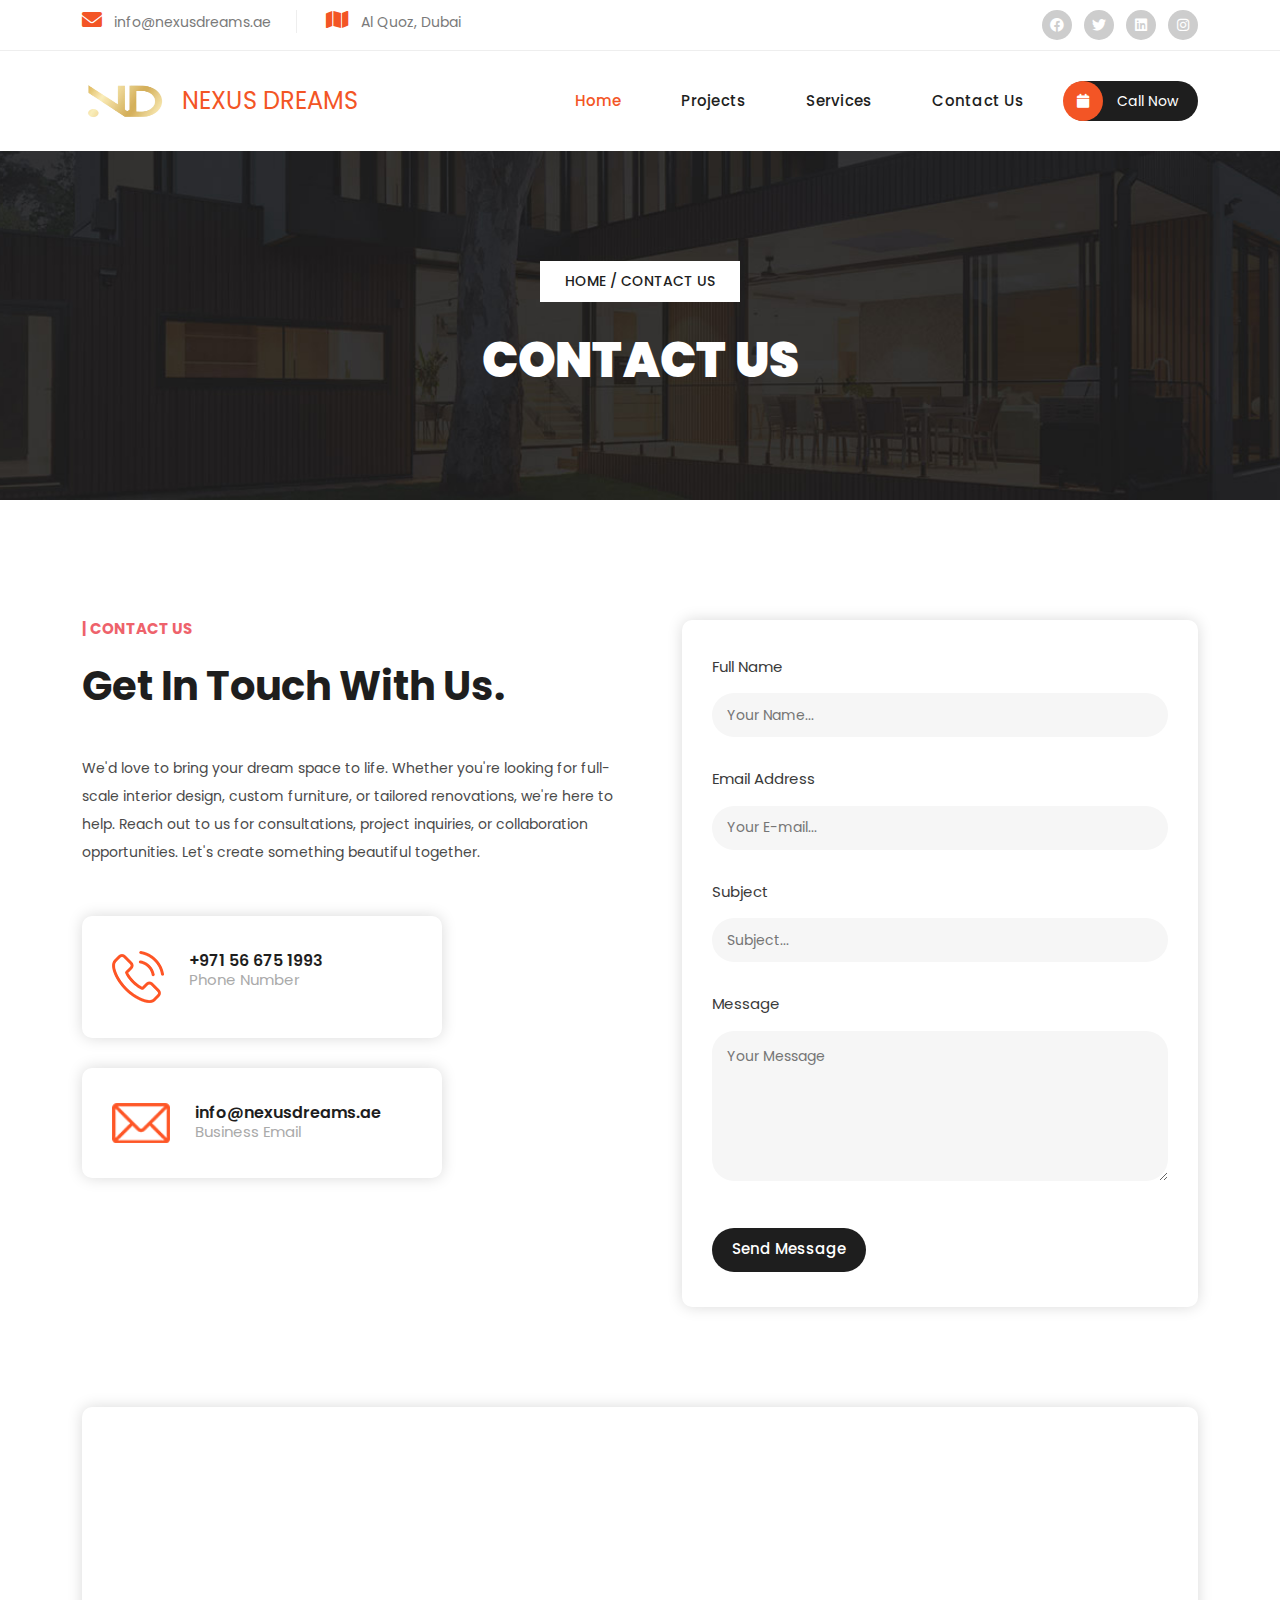
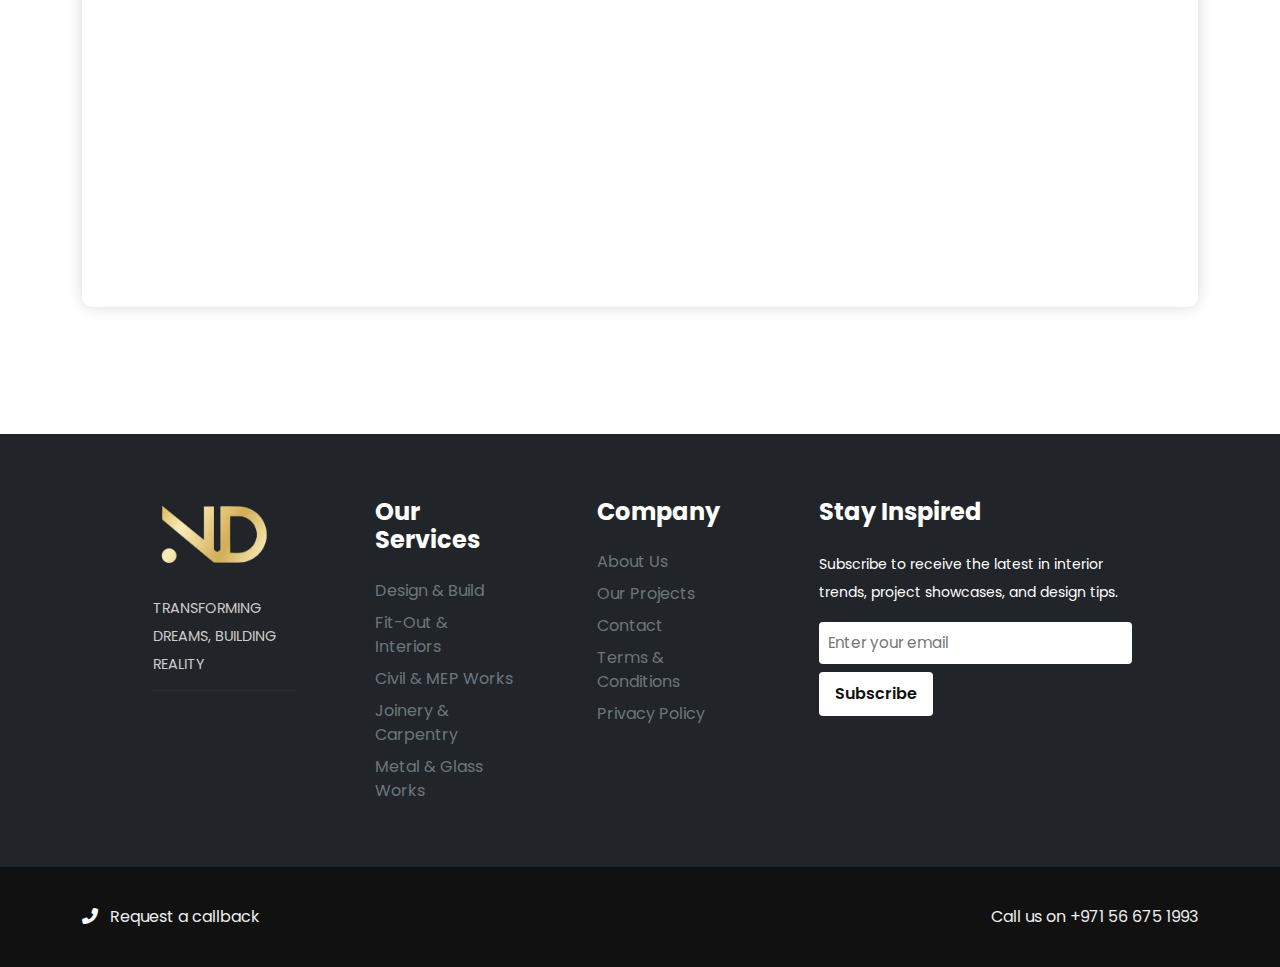
==== contact.html @ d977af3b "first commit" ====
<!DOCTYPE html>
<html lang="en">

  <head>

    <meta charset="utf-8">
    <meta name="viewport" content="width=device-width, initial-scale=1, shrink-to-fit=no">
    <link href="https://fonts.googleapis.com/css2?family=Poppins:wght@100;200;300;400;500;600;700;800;900&display=swap" rel="stylesheet">

    <title>Nexus Dreams</title>

    <!-- Bootstrap core CSS -->
    <link href="vendor/bootstrap/css/bootstrap.min.css" rel="stylesheet">
    <link rel="stylesheet" href="assets/css/fontawesome.css">
    <link rel="stylesheet" href="assets/css/templatemo-villa-agency.css">
    <link rel="stylesheet" href="assets/css/owl.css">
    <link rel="stylesheet" href="assets/css/animate.css">

  </head>

<body>

  <!-- ***** Preloader Start ***** -->
  <div id="js-preloader" class="js-preloader">
    <div class="preloader-inner">
      <span class="dot"></span>
      <div class="dots">
        <span></span>
        <span></span>
        <span></span>
      </div>
    </div>
  </div>
  <!-- ***** Preloader End ***** -->

  <div class="sub-header">
    <div class="container">
      <div class="row">
        <div class="col-lg-8 col-md-8">
          <ul class="info">
            <li><i class="fa fa-envelope"></i>  info@nexusdreams.ae</li>
            <li><i class="fa fa-map"></i> Al Quoz, Dubai</li>
          </ul>
        </div>
        <div class="col-lg-4 col-md-4">
          <ul class="social-links">
            <li><a href="#"><i class="fab fa-facebook"></i></a></li>
            <li><a href="https://x.com/minthu" target="_blank"><i class="fab fa-twitter"></i></a></li>
            <li><a href="#"><i class="fab fa-linkedin"></i></a></li>
            <li><a href="#"><i class="fab fa-instagram"></i></a></li>
          </ul>
        </div>
      </div>
    </div>
  </div>

  <!-- ***** Header Area Start ***** -->
  <header class="header-area header-sticky">
    <div class="container">
        <div class="row">
            <div class="col-12">
                <nav class="main-nav">
                    <!-- ***** Logo Start ***** -->
                    <a href="index.html" class="logo d-flex align-items-center" style="display: flex; margin-top: -30px;">
                      <img src="assets/images/logo.png" alt="Nexus Logo" style="height: 40px; width: 100px;" class="logo">
                      <p style="font-size: 24px; color: #f35525;" class="text">NEXUS&nbspDREAMS</p>
                    </a>
                    <!-- ***** Logo End ***** -->
                    <!-- ***** Menu Start ***** -->
                    <ul class="nav">
                      <li><a href="index.html" class="active">Home</a></li>
                      <li><a href="properties.html">Projects</a></li>
                      <li><a href="property-details.html">Services</a></li>
                      <li><a href="contact.html">Contact Us</a></li>
                      <li><a href="tel: +971 56 675 1993" class="login" title="Call Now"><i class="fa fa-calendar"></i> Call Now</a></li>
            
                  </ul>   
                    <a class='menu-trigger'>
                        <span>Menu</span>
                    </a>
                    <!-- ***** Menu End ***** -->
                </nav>
            </div>
        </div>
    </div>
  </header>
  <!-- ***** Header Area End ***** -->

  <div class="page-heading header-text">
    <div class="container">
      <div class="row">
        <div class="col-lg-12">
          <span class="breadcrumb"><a href="#">Home</a>  /  Contact Us</span>
          <h3>Contact Us</h3>
        </div>
      </div>
    </div>
  </div>

  <div class="contact-page section">
    <div class="container">
      <div class="row">
        <div class="col-lg-6">
          <div class="section-heading">
            <h6>| Contact Us</h6>
            <h2>Get In Touch With Us.</h2>
          </div>
          <p>
            We'd love to bring your dream space to life. Whether you're looking for full-scale interior design, custom furniture, or tailored renovations, we're here to help. Reach out to us for consultations, project inquiries, or collaboration opportunities. Let's create something beautiful together.
          </p>
                <div class="row">
            <div class="col-lg-12">
              <div class="item phone">
                <img src="assets/images/phone-icon.png" alt="" style="max-width: 52px;">
                <h6>+971 56 675 1993<br><span>Phone Number</span></h6>        </div>
            </div>
            <div class="col-lg-12">
              <div class="item email">
                <img src="assets/images/email-icon.png" alt="" style="max-width: 58px;">
                <h6>info@nexusdreams.ae <br><span>Business Email</span></h6>  
                   </div>
            </div>
          </div>
        </div>
        <div class="col-lg-6">
          <form id="contact-form" action="" method="post">
            <div class="row">
              <div class="col-lg-12">
                <fieldset>
                  <label for="name">Full Name</label>
                  <input type="name" name="name" id="name" placeholder="Your Name..." autocomplete="on" required>
                </fieldset>
              </div>
              <div class="col-lg-12">
                <fieldset>
                  <label for="email">Email Address</label>
                  <input type="text" name="email" id="email" pattern="[^ @]*@[^ @]*" placeholder="Your E-mail..." required="">
                </fieldset>
              </div>
              <div class="col-lg-12">
                <fieldset>
                  <label for="subject">Subject</label>
                  <input type="subject" name="subject" id="subject" placeholder="Subject..." autocomplete="on" >
                </fieldset>
              </div>
              <div class="col-lg-12">
                <fieldset>
                  <label for="message">Message</label>
                  <textarea name="message" id="message" placeholder="Your Message"></textarea>
                </fieldset>
              </div>
              <div class="col-lg-12">
                <fieldset>
                  <button type="submit" id="form-submit" class="orange-button">Send Message</button>
                </fieldset>
              </div>
            </div>
          </form>
        </div>
        <div class="col-lg-12">
          <div id="map">
            <iframe src="https://www.google.com/maps/embed?pb=!1m18!1m12!1m3!1d14445.987647457128!2d55.2408993023094!3d25.152693993830784!2m3!1f0!2f0!3f0!3m2!1i1024!2i768!4f13.1!3m3!1m2!1s0x3e5f69984282d957%3A0xb3f17e05e0d607ae!2sAl%20Quoz%20-%20Al%20Quoz%204%20-%20Dubai%20-%20United%20Arab%20Emirates!5e0!3m2!1sen!2sin!4v1744705355533!5m2!1sen!2sin" width="100%" height="500px" frameborder="0" style="border:0; border-radius: 10px; box-shadow: 0px 0px 15px rgba(0, 0, 0, 0.15);" allowfullscreen=""></iframe>
          </div>
        </div>
      </div>
    </div>
  </div>

  <footer class="footer py-3 py-xl-8 bg-dark text-light section">
    <div class="container">
      <div class="container-fluid">
        <div class="row justify-content-center">
          <div class="col-12 col-md-11">
  
            <section class="py-4 py-md-5 py-xl-8">
              <div class="container-fluid overflow-hidden">
                <div class="row gy-2 gy-lg-0 justify-content-xl-between">
  
                  <!-- Logo + Small Description + Divider -->
                  <div class="col-12 col-md-4 col-lg-3 col-xl-2">
                    <div class="widget text-md-start">
                      <a href="#!">
                        <img src="assets/images/logo.png" alt="Interior Design Logo" class="image mb-4">
                      </a>
                      <p class="small-text">TRANSFORMING DREAMS, BUILDING REALITY</p>
                      <hr class="custom-divider">
                    </div>
                  </div>
  
                  <!-- Services -->
                  <div class="col-12 col-md-4 col-lg-3 col-xl-2">
                    <div class="widget">
                      <h4 class="widget-title mb-4 text-white">Our Services</h4>
                      <ul class="list-unstyled">
                        <li class="mb-2"><a href="#!" class="link-secondary text-decoration-none">Design & Build</a></li>
                        <li class="mb-2"><a href="#!" class="link-secondary text-decoration-none">Fit-Out & Interiors</a></li>
                        <li class="mb-2"><a href="#!" class="link-secondary text-decoration-none">Civil & MEP Works</a></li>
                        <li class="mb-2"><a href="#!" class="link-secondary text-decoration-none">Joinery & Carpentry</a></li>
                        <li><a href="#!" class="link-secondary text-decoration-none">Metal & Glass Works</a></li>
                      </ul>
                    </div>
                  </div>
  
                  <!-- Company -->
                  <div class="col-12 col-md-4 col-lg-3 col-xl-2">
                    <div class="widget">
                      <h4 class="widget-title mb-4 text-white">Company</h4>
                      <ul class="list-unstyled">
                        <li class="mb-2"><a href="#!" class="link-secondary text-decoration-none">About Us</a></li>
                        <li class="mb-2"><a href="#!" class="link-secondary text-decoration-none">Our Projects</a></li>
                        <li class="mb-2"><a href="#!" class="link-secondary text-decoration-none">Contact</a></li>
                        <li class="mb-2"><a href="#!" class="link-secondary text-decoration-none">Terms & Conditions</a></li>
                        <li><a href="#!" class="link-secondary text-decoration-none">Privacy Policy</a></li>
                      </ul>
                    </div>
                  </div>
  
                  <!-- Newsletter -->
                  <div class="col-12 col-lg-3 col-xl-4">
                    <div class="widget">
                      <h4 class="widget-title mb-4 text-white">Stay Inspired</h4>
                      <p class="mb-3">Subscribe to receive the latest in interior trends, project showcases, and design tips.</p>
                      <form class="newsletter-form" action="#!">
                        <input type="email" name="email" placeholder="Enter your email" required>
                        <button type="submit">Subscribe</button>
                      </form>
                    </div>
                  </div>
  
                </div>
              </div>
            </section>
  
          </div>
        </div>
      </div>
    </div>
  </footer>

  
  <footer class="footer-bar">
    <div class="container">
      <div class="footer-flex">
        <p class="mb-0">
          <i class="fas fa-phone-alt me-2"></i><a class="sticky_request_call" href="#" onclick="openCallbackModal()" data-phone-code="IN" title="Request a callback">

           <span class="aap_icon call_back_footer"></span>Request a callback
       </a>
        </p>
        <p class="mb-0">
          <a rel="nofollow" href="https://templatemo.com" target="_blank">Call us on</a>
          <a href="tel:+971566751993"> +971 56 675 1993</a>
        </p>
       
      </div>
    </div>
  </footer>

  <div class="ebook-modal modal course-popup  eligible-wrapper " id="callbackleadmodel" style="display:none">
    <div class="modal-dialog">
        <div class="modal-content">
            <a href="" class="close" id="modelclose"></a>
            <div class="modal-body">
                <div>
                    <div>
                        <div id="lead-response"></div>
                        <div class="callback-forms" id="requesttocallback-desktop">
                            <p>Leave your details and we will get back to you</p><form novalidate="" method="POST">
                                <div class="form-control">
                                    <input name="name" type="text" aria-label="text" class="aname" placeholder="Name*" value="">
                                    <div class="floating-label_border"></div>
                                </div><div class="form-email">
                                    <div class="form-control">
                                        <input name="email" type="email" aria-label="email" class="aemail" placeholder="Email*" value="">
                                        <div class="floating-label_border">
                                        </div>
                                    </div>
                                </div><div class="country-code">
                                 
                                    <div class="form-control">
                                        <input name="personPhone" type="text" aria-label="text" class="emobile" placeholder="Phone Number*" value="">
                                        <div class="floating-label_border"></div>
                                    </div>
                                </div><div>
                               
                                    
                                </div>
                                <br>
                                
                                <button type="submit" id="requesttocallbackSubmit" class="">SUBMIT</button>
                            </form>
                        </div>
                    </div>
                </div>
            </div>
        </div>
    </div>
</div>
  
  

  <!-- Scripts -->
  <!-- Bootstrap core JavaScript -->
  <script src="vendor/jquery/jquery.min.js"></script>
  <script src="vendor/bootstrap/js/bootstrap.min.js"></script>
  <script src="assets/js/isotope.min.js"></script>
  <script src="assets/js/owl-carousel.js"></script>
  <script src="assets/js/counter.js"></script>
  <script src="assets/js/custom.js"></script>
  <script type="text/javascript" id="zsiqchat">var $zoho = $zoho || {}; $zoho.salesiq = $zoho.salesiq || { widgetcode: "siq28635fe41864fa6fa671ca4122d6aef10abdf9ab26f5c2d8e997de85591f7d3a", values: {}, ready: function () { } }; var d = document; s = d.createElement("script"); s.type = "text/javascript"; s.id = "zsiqscript"; s.defer = true; s.src = "https://salesiq.zohopublic.in/widget"; t = d.getElementsByTagName("script")[0]; t.parentNode.insertBefore(s, t);</script>

  <script>
    function openCallbackModal() {
      document.getElementById("callbackleadmodel").style.display = "block";
    }
  
    // Optional: Close the modal when clicking the close button
    document.getElementById("modelclose").addEventListener("click", function(e) {
      e.preventDefault();
      document.getElementById("callbackleadmodel").style.display = "none";
    });
  
    // Optional: Close on outside click
    window.onclick = function(event) {
      const modal = document.getElementById("callbackleadmodel");
      if (event.target === modal) {
        modal.style.display = "none";
      }
    };
  </script>
  

  </body>
</html>
---- assets/css/templatemo-villa-agency.css ----
@import url("https://fonts.googleapis.com/css2?family=Poppins:wght@100;200;300;400;500;600;700;800;900");

html, body, div, span, applet, object, iframe, h1, h2, h3, h4, h5, h6, p, blockquote, div
pre, a, abbr, acronym, address, big, cite, code, del, dfn, em, font, img, ins, kbd, q,
s, samp, small, strike, strong, sub, sup, tt, var, b, u, i, center, dl, dt, dd, ol, ul, li,
figure, header, nav, section, article, aside, footer, figcaption {
  margin: 0;
  padding: 0;
  border: 0;
  outline: 0;
}

.clearfix:after {
  content: ".";
  display: block;
  clear: both;
  visibility: hidden;
  line-height: 0;
  height: 0;
}

.clearfix {
  display: inline-block;
}

html[xmlns] .clearfix {
  display: block;
}

* html .clearfix {
  height: 1%;
}

ul, li {
  padding: 0;
  margin: 0;
  list-style: none;
}

header, nav, section, article, aside, footer, hgroup {
  display: block;
}

* {
  box-sizing: border-box;
}

html, body {
  font-family: 'Poppins', sans-serif;
  -ms-text-size-adjust: 100%;
  -webkit-font-smoothing: antialiased;
  -moz-osx-font-smoothing: grayscale;
}

a {
  text-decoration: none !important;
}

h1, h2, h3, h4, h5, h6 {
  color: #1e1e1e;
  margin-top: 0px;
  margin-bottom: 0px;
  font-weight: 700;
}

ul {
  margin-bottom: 0px;
}

p {
  font-size: 14px;
  line-height: 28px;
  color: #4a4a4a;
}

img {
  width: 100%;
  overflow: hidden;
}

/* 
---------------------------------------------
Global Styles
--------------------------------------------- 
*/
html,
body {
  font-family: 'Poppins', sans-serif;
}

::selection {
  background: #0071f8;
  color: #fff;
}

::-moz-selection {
  background: #0071f8;
  color: #fff;
}

.section {
  margin-top: 120px;
}

.section-heading {
  margin-bottom: 70px;
}

.section-heading h2 {
  font-size: 40px;
  font-weight: 700;
  text-transform: capitalize;
  margin-top: 20px;
  line-height: 56px;
}

.section-heading h2 em {
  font-style: normal;
  color: #0071f8;
}

.section-heading h6 {
  color: #ee626b;
  font-size: 15px;
  text-transform: uppercase;
  font-weight: 700;
}

.icon-button a {
  display: inline-block;
  background-color: #1e1e1e;
  color: #fff;
  font-size: 14px;
  font-weight: 400;
  height: 50px;
  line-height: 50px;
  padding: 0px 30px 0px 0px;
  border-radius: 25px;
  transition: all .3s;
}

.icon-button a i {
  background-color: #f35525;
  height: 50px;
  width: 50px;
  text-align: center;
  border-radius: 50%;
  line-height: 50px;
  display: inline-block;
  margin-right: 15px;
  margin-left: -1px;
}

.icon-button a:hover {
  color: #f35525;
}

.icon-button a:hover i {
  color: #fff;
}

.main-button a {
  display: inline-block;
  background-color: #1e1e1e;
  color: #fff;
  font-size: 14px;
  font-weight: 500;
  height: 40px;
  line-height: 40px;
  padding: 0px 30px;
  border-radius: 25px;
  transition: all .3s;
}

.main-button a:hover {
  background-color: #f35525;
  color: #fff;
}

/* 
---------------------------------------------
Pre-loader Style
--------------------------------------------- 
*/

.js-preloader {
  position: fixed;
  top: 0;
  left: 0;
  right: 0;
  bottom: 0;
  background-color: rgba(0,0,0,0.99);
  display: -webkit-box;
  display: flex;
  -webkit-box-align: center;
  align-items: center;
  -webkit-box-pack: center;
  justify-content: center;
  opacity: 1;
  visibility: visible;
  z-index: 9999;
  -webkit-transition: opacity 0.25s ease;
  transition: opacity 0.25s ease;
}

.js-preloader.loaded {
  opacity: 0;
  visibility: hidden;
  pointer-events: none;
}

@-webkit-keyframes dot {
  50% {
      -webkit-transform: translateX(96px);
      transform: translateX(96px);
  }
}

@keyframes dot {
  50% {
      -webkit-transform: translateX(96px);
      transform: translateX(96px);
  }
}

@-webkit-keyframes dots {
  50% {
      -webkit-transform: translateX(-31px);
      transform: translateX(-31px);
  }
}

@keyframes dots {
  50% {
      -webkit-transform: translateX(-31px);
      transform: translateX(-31px);
  }
}

.preloader-inner {
  position: relative;
  width: 142px;
  height: 40px;
  background: transparent;
}

.preloader-inner .dot {
  position: absolute;
  width: 16px;
  height: 16px;
  top: 12px;
  left: 15px;
  background: #f35525;
  border-radius: 50%;
  -webkit-transform: translateX(0);
  transform: translateX(0);
  -webkit-animation: dot 2.8s infinite;
  animation: dot 2.8s infinite;
}

.preloader-inner .dots {
  -webkit-transform: translateX(0);
  transform: translateX(0);
  margin-top: 12px;
  margin-left: 31px;
  -webkit-animation: dots 2.8s infinite;
  animation: dots 2.8s infinite;
}

.preloader-inner .dots span {
  display: block;
  float: left;
  width: 16px;
  height: 16px;
  margin-left: 16px;
  background: #f35525;
  border-radius: 50%;
}



/* 
---------------------------------------------
Header Style
--------------------------------------------- 
*/

.sub-header {
  background-color: #fff;
  padding: 10px 0px;
  border-bottom: 1px solid #eee;
}

.sub-header ul li {
  display: inline-block;
}

.sub-header ul.social-links {
  text-align: right;
}

.sub-header ul.social-links li {
  margin-left: 8px;
}

.sub-header ul.social-links li a {
  display: inline-block;
  width: 30px;
  height: 30px;
  background-color: #cdcdcd;
  border-radius: 50%;
  text-align: center;
  line-height: 30px;
  color: #fff;
  font-size: 14px;
  transition: all .3s;
}

.sub-header ul.social-links li a:hover {
  background-color: #f35525;
}

.sub-header ul.info li {
  font-size: 14px;
  color: #7a7a7a;
  border-right: 1px solid #eee;
  margin-right: 25px;
  padding-right: 25px;
}

.sub-header ul.info li:last-child {
  margin-right: 0px;
  padding-right: 0px;
  border-right: none;
}

.sub-header ul.info li i {
  font-size: 20px;
  color: #f35525;
  margin-right: 8px;
}

.background-header {
  background-color: #fff;
  height: 80px!important;
  position: fixed!important;
  top: 0!important;
  left: 0;
  right: 0;
  box-shadow: 0px 0px 10px rgba(0,0,0,0.15)!important;
  -webkit-transition: all .5s ease 0s;
  -moz-transition: all .5s ease 0s;
  -o-transition: all .5s ease 0s;
  transition: all .5s ease 0s;
}

.header-area {
  position: relative;
  background-color: #fff;
  height: 100px;
  z-index: 100;
  -webkit-transition: all .5s ease 0s;
  -moz-transition: all .5s ease 0s;
  -o-transition: all .5s ease 0s;
  transition: all .5s ease 0s;
}

.header-area .main-nav {
  background: transparent;
  display: flex;
}

.header-area .main-nav .logo {
  -webkit-transition: all 0.3s ease 0s;
  -moz-transition: all 0.3s ease 0s;
  -o-transition: all 0.3s ease 0s;
  transition: all 0.3s ease 0s;
  display: inline-block;
}

.header-area .main-nav .logo h1 {
  line-height: 100px;
  font-size: 28px;
  text-transform: uppercase;
  color: #1e1e1e;
  font-weight: 700;
  letter-spacing: 2px;
}

.background-header .main-nav .logo h1 {
  line-height: 80px;
}

.header-area .main-nav ul.nav {
  flex-basis: 100%;
  margin-top: 30px;
  justify-content: right;
  -webkit-transition: all 0.3s ease 0s;
  -moz-transition: all 0.3s ease 0s;
  -o-transition: all 0.3s ease 0s;
  transition: all 0.3s ease 0s;
  position: relative;
  z-index: 999;
}

.header-area .main-nav .nav li:last-child {
  padding-right: 0px;
}

.header-area .main-nav .nav li {
  padding-left: 10px;
  padding-right: 10px;
  height: 100px;
  line-height: 100px;
}

.header-area .main-nav .nav li a {
  display: block;
  padding-left: 20px;
  padding-right: 20px;
  font-weight: 500;
  font-size: 15px;
  height: 40px;
  line-height: 40px;
  text-transform: capitalize;
  color: #1e1e1e;
  -webkit-transition: all 0.4s ease 0s;
  -moz-transition: all 0.4s ease 0s;
  -o-transition: all 0.4s ease 0s;
  transition: all 0.4s ease 0s;
  border: transparent;
  letter-spacing: .25px;
}

.header-area .main-nav .nav li:last-child a {
  background-color: #1e1e1e;
  color: #fff;
  font-size: 14px;
  font-weight: 400;
  text-transform: none;
  border-radius: 20px;
  padding-left: 0px;
}

.header-area .main-nav .nav li:last-child a i {
  background-color: #f35525;
  display: inline-block;
  width: 40px;
  height: 40px;
  text-align: center;
  line-height: 40px;
  margin-right: 10px;
  border-radius: 50%;
  margin-left: -1px;
}

.header-area .main-nav .nav li:last-child:hover a {
  background-color: #1e1e1e;
}

.header-area .main-nav .nav li:last-child:hover a i {
  color: #fff;
}

.header-area .main-nav .nav li:hover a {
  color: #f35525;
}

.header-area .main-nav .nav li a.active {
  color: #f35525;
}


.background-header .main-nav .nav li a.active {
  color: #f35525;
}

.header-area .main-nav .menu-trigger {
  cursor: pointer;
  position: absolute;
  top: 23px;
  width: 32px;
  height: 40px;
  text-indent: -9999em;
  z-index: 99;
  right: 20px;
  display: none;
}

.background-header .main-nav .menu-trigger {
  top: 22px;
}

.background-header .main-nav ul.nav {
  margin-top: 20px;
}

.header-area .main-nav .menu-trigger span,
.header-area .main-nav .menu-trigger span:before,
.header-area .main-nav .menu-trigger span:after {
  -moz-transition: all 0.4s;
  -o-transition: all 0.4s;
  -webkit-transition: all 0.4s;
  transition: all 0.4s;
  background-color: #1e1e1e;
  display: block;
  position: absolute;
  width: 30px;
  height: 2px;
  left: 0;
}

.header-area .main-nav .menu-trigger span:before,
.header-area .main-nav .menu-trigger span:after {
  -moz-transition: all 0.4s;
  -o-transition: all 0.4s;
  -webkit-transition: all 0.4s;
  transition: all 0.4s;
  background-color: #1e1e1e;
  display: block;
  position: absolute;
  width: 30px;
  height: 2px;
  left: 0;
  width: 75%;
}

.header-area .main-nav .menu-trigger span:before,
.header-area .main-nav .menu-trigger span:after {
  content: "";
}

.header-area .main-nav .menu-trigger span {
  top: 16px;
}

.header-area .main-nav .menu-trigger span:before {
  -moz-transform-origin: 33% 100%;
  -ms-transform-origin: 33% 100%;
  -webkit-transform-origin: 33% 100%;
  transform-origin: 33% 100%;
  top: -10px;
  z-index: 10;
}

.header-area .main-nav .menu-trigger span:after {
  -moz-transform-origin: 33% 0;
  -ms-transform-origin: 33% 0;
  -webkit-transform-origin: 33% 0;
  transform-origin: 33% 0;
  top: 10px;
}

.header-area .main-nav .menu-trigger.active span,
.header-area .main-nav .menu-trigger.active span:before,
.header-area .main-nav .menu-trigger.active span:after {
  background-color: transparent;
  width: 100%;
}

.header-area .main-nav .menu-trigger.active span:before {
  -moz-transform: translateY(6px) translateX(1px) rotate(45deg);
  -ms-transform: translateY(6px) translateX(1px) rotate(45deg);
  -webkit-transform: translateY(6px) translateX(1px) rotate(45deg);
  transform: translateY(6px) translateX(1px) rotate(45deg);
  background-color: #1e1e1e;
}

.background-header .main-nav .menu-trigger.active span:before {
  background-color: #1e1e1e;
}

.header-area .main-nav .menu-trigger.active span:after {
  -moz-transform: translateY(-6px) translateX(1px) rotate(-45deg);
  -ms-transform: translateY(-6px) translateX(1px) rotate(-45deg);
  -webkit-transform: translateY(-6px) translateX(1px) rotate(-45deg);
  transform: translateY(-6px) translateX(1px) rotate(-45deg);
  background-color: #1e1e1e;
}

.background-header .main-nav .menu-trigger.active span:after {
  background-color: #1e1e1e;
}

.visible{
  display:inline !important;
}

@media (max-width: 1200px) {
  .header-area .main-nav .nav li {
    padding-left: 5px;
    padding-right: 5px;
  }

}

@media (max-width: 767px) {
  .background-header .main-nav {
    box-shadow: 0px 0px 15px rgba(0, 0, 0, 0.15);
    border-radius: 0px 0px 25px 25px;
    width: 100%;
  }
  .background-header .main-nav .nav,
  .header-area .main-nav .nav {
    background-color: #fff;
  }
  .background-header .main-nav .nav li a,
  .header-area .main-nav .nav li a {
    line-height: 50px;
    height: 50px;
    font-weight: 400;
    color: #1e1e1e;
    background-color: #fff;
     border-radius: 0px 0px 25px 25px;
  }
  .background-header .main-nav .nav li,
  .header-area .main-nav .nav li {
    border-top: 1px solid #ddd;
    background-color: #f1f0fe;
    height: 50px;
    border-radius: 0px 0px 25px 25px;
  }
  .header-area .main-nav .nav {
    height: auto;
    flex-basis: 100%;
  }
  .header-area .main-nav .logo {
    position: absolute;
    left: 30px;
    top: 0px;
  }
  .background-header .main-nav .logo {
    top: 0px;
  }
  .background-header .main-nav .border-button {
    top: 0px !important;
  }
  .header-area .main-nav .border-button {
    position: absolute;
    top: 15px;
    right: 70px;
  }
  .header-area.header-sticky .nav li a:hover,
  .header-area.header-sticky .nav li a.active {
    color: #ee626b!important;
    opacity: 1;
  }
  .header-area.header-sticky .nav li.search-icon a {
    width: 100%;
  }
  .header-area .nav li:last-child a {
    background-color: transparent !important;
    font-weight: 300 !important;
    text-transform: capitalize !important;
  }
  .header-area {
    padding: 0px 15px;
    height: 80px;
    box-shadow: none;
    text-align: center;
  }
  .header-area .container {
    padding: 0px;
  }
  .header-area .logo {
    margin-left: 0px;
  }
  .header-area .menu-trigger {
    display: block !important;
  }
  .header-area .main-nav {
    overflow: hidden;
  }
  .header-area .main-nav .nav {
    float: none;
    width: 100%;
    display: none;
    -webkit-transition: all 0s ease 0s;
    -moz-transition: all 0s ease 0s;
    -o-transition: all 0s ease 0s;
    transition: all 0s ease 0s;
    margin-left: 0px;
  }
  .header-area .main-nav .nav li:first-child {
    border-top: 1px solid #eee;
  }
  .header-area.header-sticky .nav {
    margin-top: 80px !important;
  }
  .background-header.header-sticky .nav {
    margin-top: 80px !important;
  }
  .header-area .main-nav .nav li {
    width: 100%;
    background: #fff;
    padding-left: 0px !important;
    padding-right: 0px !important;
  }
  
}

/* 
---------------------------------------------
Banner Style
--------------------------------------------- 
*/

.main-banner .item {
  position: relative;
  background-position: center center;
  background-repeat: no-repeat;
  background-size: cover;
  padding: 220px 20% 320px 20%;
  margin-top: 0px;
  color: white; /* Ensure text is readable */
  z-index: 1;
}

.main-banner .item::before {
  content: "";
  position: absolute;
  top: 0;
  left: 0;
  width: 100%;
  height: 100%;
 
  z-index: -1;
}


.main-banner .item-1 {
  background-image: url(../images/1.jpeg);
}



.main-banner .item-3 {
  background-image: url(../images/3.jpeg);
}

.main-banner .item span.category {
  background-color: #fff;
  color: #1e1e1e;
  font-size: 16px;
  font-weight: 500;
  text-transform: capitalize;
  padding: 6px 15px;
  display: inline-block;
  margin-bottom: 30px;
}

.main-banner .item span.category em {
  font-style: normal;
  color: #f35525;
}

.main-banner .item h2 {
  font-size: 62px;
  font-weight: 700;
  text-transform: uppercase;
  color: #fff;
  line-height: 72px;
  width: 50%;
  margin-bottom: 0px;
}

.main-banner .owl-dots {
  position: absolute;
  bottom: 60px;
  left: 20%;
}

.main-banner .owl-dots .owl-dot {
  width: 10px;
  height: 10px;
  background-color: #fff;
  border-radius: 50%;
  margin-right: 10px;
  transition: all .5s;
}

.main-banner .owl-dots .active {
  background-color: #f35525;
}

.main-banner .owl-nav {
  position: absolute;
  top: 50%;
  width: 100%;
  transform: translateY(-50px);
}

.main-banner .owl-nav .owl-prev i,
.main-banner .owl-nav .owl-next i {
  width: 50px;
  height: 50px;
  line-height: 50px;
  font-size: 24px;
  display: inline-block;
  color: #fff;
  background-color: rgba(255, 255, 255, 0.2);
  border-radius: 50%;
  opacity: 1;
  transition: all .3s;
}

.main-banner .owl-nav .owl-prev i {
  position: absolute;
  left: 45px;
}

.main-banner .owl-nav .owl-next i {
  position: absolute;
  right: 45px;
}

.main-banner .owl-nav .owl-prev i:hover,
.main-banner .owl-nav .owl-next i:hover {
  opacity: 1;
  background-color: rgba(255, 255, 255, 0.5);
}



/* 
---------------------------------------------
Featured Style
--------------------------------------------- 
*/

.featured .left-image {
  position: relative;
}

.featured .left-image img {
  padding-left: 55px;
}

.featured .left-image a {
  display: inline-block;
  width: 110px;
  height: 110px;
  line-height: 110px;
  background-color: #f35525;
  border-radius: 50%;
  text-align: center;
  position: absolute;
  left: 0;
  bottom: -55px;
}

.featured .section-heading {
  margin-left: 10px;
  margin-right: 10px;
  margin-bottom: 60px;
}

.featured .section-heading h2 {
  width: 70%;
}

.featured .accordion {
  margin-left: 10px;
  margin-right: 10px;
  --bs-accordion-border-radius: 10px;
  --bs-accordion-inner-border-radius: 10px;
  --bs-accordion-bg: #fafafa;
  --bs-accordion-border-color: none;
  border: none !important;
}

.featured .accordion-header {
  border-bottom: 1px solid #eaeaea;
}

.featured .accordion-button {
  box-shadow: none;
  font-size: 17px;
  font-weight: 500;
  color: #1e1e1e;
}

.featured .accordion-button:not(.collapsed) {
  color: #f35525;
  background-color: #fafafa;
  outline: none;
}

.featured .accordion-button::after {
  display: none;
}

.featured #headingThree {
  border-bottom: none;
}

.featured .accordion-item:last-of-type .accordion-collapse {
  border-top: 1px solid #eaeaea;
}

.featured .info-table {
  border-radius: 10px;
  box-shadow: 0px 0px 15px rgba(0, 0, 0, 0.15);
  padding: 35px 30px;
}

.featured .info-table ul li {
  display: block;
  margin-bottom: 35px;
  padding-bottom: 35px;
  border-bottom: 1px solid #eee;
}

.featured .info-table ul li:last-child {
  border-bottom: none;
  padding-bottom: 0;
  margin-bottom: 0;
}

.featured .info-table ul li img {
  float: left;
  margin-right: 25px;
}

.featured .info-table ul li h4 {
  font-size: 22px;
  font-weight: 600;
}

.featured .info-table ul li h4 span {
  font-size: 15px;
  color: #aaa;
  font-weight: 400;
}

/* 
---------------------------------------------
Video Style
--------------------------------------------- 
*/

.video {
  background-image: url(../images/video-bg.jpg);
  background-repeat: no-repeat;
  background-size: cover;
  background-position: center center;
  padding: 100px 0px 250px 0px;
  position: relative;
}

.video-content {
  margin-top: -240px;
}

.video .section-heading h2 {
  color: #fff;
}

.video-content .video-frame {
  position: relative;
  box-shadow: 0px 0px 15px rgba(0, 0, 0, 0.15);
  border-radius: 10px;
}

.video-content .video-frame img {
  border-radius: 10px;
}

.video-content .video-frame a {
  position: absolute;
  left: 50%;
  top: 50%;
  transform: translate(-26px, -26px);
  width: 52px;
  height: 52px;
  background-color: #fff;
  border-radius: 50%;
  display: inline-block;
  text-align: center;
  line-height: 52px;
  color: #f35525;
  outline: 15px solid rgba(254, 85, 37, 0.5);
  font-size: 18px;
}

/* 
---------------------------------------------
Fun Facts Style
--------------------------------------------- 
*/

.fun-facts {
  text-align: center;
  margin-top: 125px;
}

.fun-facts .counter {
  background-color: #ffeee9;
  position: relative;
  border-radius: 10px;
  width: 270px;
  padding: 20px 0px;
  display: inline-block;
}

.fun-facts .counter h2,
.fun-facts .counter p {
  display: inline-flex;
  vertical-align: middle;
}

.fun-facts .counter p {
  text-align: left;
  font-size: 16px;
  color: #1e1e1e;
  font-weight: 600;
  line-height: 28px;
}

.fun-facts .counter h2 {
  margin-right: 25px;
  font-size: 40px;
  color: #f35525;
}

.fun-facts .counter:after {
  position: absolute;
  width: 50px;
  height: 50px;
  background-color: #f35525;
  border-radius: 50%;
  content: '';
  right: -25px;
  top: -25px;
}


/* 
---------------------------------------------
Best Deal Style
--------------------------------------------- 
*/

.best-deal {
  background-color: #fafafa;
  padding: 100px 0px;
}

.best-deal .tab-content img {
  padding: 0px 45px;
}

.best-deal .tabs-content .nav-link {
  font-size: 16px;
  font-weight: 500;
  background-color: #1e1e1e !important;
  border-radius: 5px;
  height: 50px;
  line-height: 50px;
  display: inline-block;
  padding: 0px 25px;
  color: #fff;
}

.best-deal .tabs-content .nav-tabs .nav-link.active {
  background-color: #f35525 !important;
  color: #fff;
}

.best-deal .tabs-content ul.nav-tabs {
  border-bottom: none !important;
  margin-bottom: 80px;
  align-items: end;
  justify-content: end;
  margin-top: -130px;
}

.best-deal .tabs-content ul.nav-tabs li {
  padding-right: 0px;
  border-right: none;
  margin-left: 20px;
}

.best-deal .info-table {
  border-radius: 10px;
  box-shadow: 0px 0px 15px rgba(0, 0, 0, 0.15);
  padding: 35px 30px;
}

.best-deal .info-table ul li {
  display: block;
  margin-bottom: 24px;
  padding-bottom: 24px;
  border-bottom: 1px solid #eee;
  text-align: left;
  font-size: 14px;
  color: #aaa;
  font-weight: 400;
}



.best-deal .info-table ul li:last-child {
  border-bottom: none;
  padding-bottom: 0;
  margin-bottom: 0;
}

.best-deal .info-table ul li span {
  font-size: 14px;
  color: #1e1e1e;
  font-weight: 700;
  float: right;
  display: inline-block;
}

.best-deal .tabs-content {
  padding: 0px;
  background-color: transparent;
}

.best-deal .tabs-content h4 {
  font-size: 17px;
  font-weight: 600;
  margin-bottom: 30px;
}

.best-deal .icon-button {
  margin-top: 30px;
}


/* 
---------------------------------------------
Properties Style
--------------------------------------------- 
*/

.properties .item {
  background-color: #fafafa;
  border-radius: 10px;
  padding: 30px;
  margin-bottom: 30px;
}

.properties .item img {
  border-radius: 10px;
}

.properties .item span.category {
  background-color: #fbd9cf;
  font-weight: 500;
  border-radius: 5px;
  font-size: 14px;
  color: #1e1e1e;
  padding: 5px 12px;
  display: inline-block;
  margin-top: 25px;
}

.properties .item h4 {
  font-size: 19px;
  margin: 25px 0px;
}

.properties .item h4 a {
  color: #1e1e1e;
}

.properties .item ul li {
  display: inline-block;
  font-size: 15px;
  color: #4a4a4a;
  margin-right: 20px;
}

.properties .item ul li span {
  font-weight: 600;
  color: #1e1e1e;
}

.properties .item ul {
  border-bottom: 1px solid #eaeaea;
  margin-bottom: 30px;
  padding-bottom: 30px;
}

.properties .item h6 {
  font-size: 20px;
  color: #f35525;
  margin-top: 6px;
  display: inline-block;
  float: right;
  margin-top: 30px;
}

.properties .item .main-button {
  text-align: center;
}


/* 
---------------------------------------------
Contact Style
--------------------------------------------- 
*/

.contact {
  background-image: url(../images/contact-bg.jpg);
  background-repeat: no-repeat;
  background-size: cover;
  background-position: center center;
  padding: 100px 0px 250px 0px;
  position: relative;
}

.contact .section-heading h2 {
  color: #fff;
}

.contact-content {
  margin-top: -240px;
  position: relative;
  z-index: 1;
}

.contact-content #map {
  border-radius: 10px;
  margin-bottom: 60px;
}

.contact-content .item {
  border-radius: 10px;
  box-shadow: 0px 0px 15px rgba(0, 0, 0, 0.15);
  padding: 35px 30px;
  background-color: #fff;
}

.contact-content .phone {
  margin-right: 15px;
}

.contact-content .email {
  margin-left: 15px;
}

.contact-content .item img {
  float: left;
  margin-right: 25px;
  vertical-align: middle;
}

.contact-content .item h6 {
  font-size: 16px;
  font-weight: 600;
  vertical-align: middle;
}

.newsletter-subscribe {
  color: #313437;
  background-color: #ffffff;
  padding: 55px 74px;
}

.newsletter-subscribe p {
  color: #7d8285;
  line-height: 1.5;
}

.newsletter-subscribe h2 {
  font-size: 24px;
  font-weight: bold;
  margin-bottom: 25px;
  line-height: 1.5;
  padding-top: 0;
  margin-top: 0;
  color: inherit;
}

.newsletter-subscribe .intro {
  font-size: 16px;
  max-width: 500px;
  margin: 0 auto 25px;
}

.newsletter-subscribe .intro p {
  margin-bottom: 35px;
}

.newsletter-subscribe form {
  justify-content: center;
}

.newsletter-subscribe form .form-control {
  background: #eff1f4;
  border: none;
  border-radius: 3px;
  box-shadow: none;
  outline: none;
  color: inherit;
  text-indent: 9px;
  height: 45px;
  margin-right: 10px;
  min-width: 250px;
}

.newsletter-subscribe form .btn {
  padding: 16px 32px;
  border: none;
  background: none;
  box-shadow: none;
  text-shadow: none;
  opacity: 0.9;
  text-transform: uppercase;
  font-weight: bold;
  font-size: 13px;
  letter-spacing: 0.4px;
  line-height: 1;
}

.newsletter-subscribe form .btn:hover {
  opacity: 1;
}

.newsletter-subscribe form .btn:active {
  transform: translateY(1px);
}

.newsletter-subscribe form .btn-primary {
  background-color: #055ada !important;
  color: #fff;
  outline: none !important;
}



.newsletter {
  color: #0062cc !important;
}

.contact-content .item h6 span {
  font-size: 15px;
  color: #aaaaaa;
  font-weight: 400;
}

.contact-content #contact-form {
  margin-left: 30px;
  border-radius: 10px;
  box-shadow: 0px 0px 15px rgba(0, 0, 0, 0.15);
  padding: 35px 30px;
  background-color: #fff;
}

.contact-content #contact-form label {
  font-size: 15px;
  color: #3a3a3a;
  margin-bottom: 15px;
}

.contact-content #contact-form input {
  width: 100%;
  height: 44px;
  border-radius: 22px;
  background-color: #f6f6f6;
  border: none;
  margin-bottom: 30px;
  font-size: 14px;
  padding: 0px 15px;
}

.contact-content #contact-form textarea {
  width: 100%;
  height: 150px;
  max-height: 180px;
  border-radius: 22px;
  background-color: #f6f6f6;
  border: none;
  margin-bottom: 40px;
  font-size: 14px;
  padding: 15px 15px;
}

.contact-content #contact-form button {
  background-color: #1e1e1e;
  height: 44px;
  border-radius: 22px;
  padding: 0px 20px;
  color: #fff;
  border: none;
  font-size: 15px;
  font-weight: 500;
  transition: all .5s;
}

.contact-content #contact-form button:hover {
  background-color: #f35525;
}


/* 
---------------------------------------------
Footer Style
--------------------------------------------- 
*/

footer.footer-no-gap {
  margin-top: 0px;
}

footer {

  background-color: #1e1e1e;
  min-height: 100px;
}

footer p {

  color: #fff;

  font-weight: 400;
}

footer p a {
  color: #fff;
  transition: all .3s;
  position: relative;
  z-index: 3;
}

footer p a:hover {
  opacity: 0.75;
}

.footer-bar {
  background-color: #111;
  color: #eee;
  padding: 20px 0;
}

.footer-bar a {
  color: #eee;
  text-decoration: none;
}

.footer-flex {
  display: flex;
  justify-content: space-between;
  align-items: center;
  flex-wrap: wrap;
  min-height: 60px;
}

.footer-bar p {
  margin: 0;
  font-size: 1rem;
}

/* Optional: for better mobile handling */
@media (max-width: 576px) {
  .footer-flex {
    flex-direction: column;
    text-align: center;
    gap: 10px;
  }
}

/* 
---------------------------------------------
Page Header Style
--------------------------------------------- 
*/

.page-heading {
  background-image: url(../images/page-heading-bg.jpg);
  background-position: center bottom;
  background-repeat: no-repeat;
  background-size: cover;
  padding: 110px 0px;
  text-align: center;
}

.page-heading span {
  background-color: #fff;
  color: #1e1e1e;
  font-size: 14px;
  font-weight: 500;
  text-transform: uppercase;
  padding: 10px 25px;
  display: inline-block;
  margin-bottom: 30px;
}

.page-heading span a {
  color: #1e1e1e;
}

.page-heading h3 {
  font-size: 48px;
  font-weight: 900;
  text-transform: uppercase;
  color: #fff;
}


/* 
---------------------------------------------
Properties Style
--------------------------------------------- 
*/

.properties ul.properties-filter {
  list-style: none;
  text-align: center;
  margin-bottom: 70px;
}

.properties ul.properties-filter li {
  display: inline-block;
  margin: 5px 8px;
}

.properties ul.properties-filter li a {
  display: inline-block;
  text-align: center;
  font-size: 15px;
  text-transform: capitalize;
  font-weight: 500;
  color: #fff;
  background-color: #1e1e1e;
  padding: 12px 25px;
  border-radius: 5px;
  transition: all .3s;
}

.properties ul.properties-filter li a.is_active {
  background-color: #f35525;
  color: #fff;
}

.properties ul.properties-filter li a.is_active:hover {
  color: #fff;
}

.properties ul.properties-filter li a:hover {
  color: #f35525;
}

.properties ul.pagination {
  margin-top: 50px;
  text-align: center;
  width: 100%;
  display: inline-block;
}

.properties ul.pagination li {
  display: inline-block;
  margin: 0px 5px;
}

.properties ul.pagination li a {
  display: inline-block;
  width: 40px;
  height: 40px;
  line-height: 40px;
  text-align: center;
  background-color: #1e1e1e;
  color: #fff;
  font-size: 15px;
  font-weight: 600;
  border-radius: 50%;
  transition: all .3s;
}

.properties ul.pagination li a:hover,
.properties ul.pagination li a.is_active {
  background-color: #f35525;
  color: #fff;
}


/* 
---------------------------------------------
Single Page Style
--------------------------------------------- 
*/

.single-property .main-image img {
  float: none;
}

.single-property .main-content h4 {
  font-size: 25px;
  margin-top: 25px;
  margin-bottom: 40px;
  padding-bottom: 40px;
  border-bottom: 1px solid #eee;
}

.single-property .main-content span.category {
  background-color: #fbd9cf;
  font-weight: 500;
  border-radius: 5px;
  font-size: 14px;
  color: #1e1e1e;
  padding: 5px 12px;
  display: inline-block;
  margin-top: 40px;
}

.single-property .accordion {
  margin-top: 60px;
  margin-left: 0px;
  margin-right: 0px;
  --bs-accordion-border-radius: 10px;
  --bs-accordion-inner-border-radius: 10px;
  --bs-accordion-bg: #fafafa;
  --bs-accordion-border-color: none;
  border: none !important;
}

.single-property .accordion-header {
  border-bottom: 1px solid #eaeaea;
}

.single-property .accordion-button {
  box-shadow: none;
  font-size: 17px;
  font-weight: 500;
  color: #1e1e1e;
}

.single-property .accordion-button:not(.collapsed) {
  color: #f35525;
  background-color: #fafafa;
  outline: none;
}

.single-property .accordion-button::after {
  display: none;
}

.single-property #headingThree {
  border-bottom: none;
}

.single-property .accordion-item:last-of-type .accordion-collapse {
  border-top: 1px solid #eaeaea;
}

.single-property .info-table {
  border-radius: 10px;
  box-shadow: 0px 0px 15px rgba(0, 0, 0, 0.15);
  padding: 35px 30px;
  margin-left: 60px;
}

.single-property .info-table ul li {
  display: block;
  margin-bottom: 35px;
  padding-bottom: 35px;
  border-bottom: 1px solid #eee;
}

.single-property .info-table ul li:last-child {
  border-bottom: none;
  padding-bottom: 0;
  margin-bottom: 0;
}

.single-property .info-table ul li img {
  float: left;
  margin-right: 25px;
}

.single-property .info-table ul li h4 {
  font-size: 22px;
  font-weight: 600;
}

.single-property .info-table ul li h4 span {
  font-size: 15px;
  color: #aaa;
  font-weight: 400;
}


/* 
---------------------------------------------
Contact Page Style
--------------------------------------------- 
*/

.contact-page #map {
  margin-top: 100px;
}

.contact-page .section-heading {
  margin-bottom: 40px;
  margin-right: 80px;
}

.contact-page p {
  margin-bottom: 50px;
}

.contact-page .item {
  border-radius: 10px;
  box-shadow: 0px 0px 15px rgba(0, 0, 0, 0.15);
  padding: 35px 30px;
  background-color: #fff;
  display: inline-block;
  min-width: 360px;
}

.contact-page .phone {
  margin-bottom: 30px;
}

.contact-page .item img {
  float: left;
  margin-right: 25px;
  vertical-align: middle;
}

.contact-page .item h6 {

  font-weight: 600;
  vertical-align: middle;
}

.contact-page .item h6 span {
  font-size: 15px;
  color: #aaaaaa;
  font-weight: 400;
}

.contact-page #contact-form {
  margin-left: 30px;
  border-radius: 10px;
  box-shadow: 0px 0px 15px rgba(0, 0, 0, 0.15);
  padding: 35px 30px;
  background-color: #fff;
}

.contact-page #contact-form label {
  font-size: 15px;
  color: #3a3a3a;
  margin-bottom: 15px;
}

.contact-page #contact-form input {
  width: 100%;
  height: 44px;
  border-radius: 22px;
  background-color: #f6f6f6;
  border: none;
  margin-bottom: 30px;
  font-size: 14px;
  padding: 0px 15px;
}

.contact-page #contact-form textarea {
  width: 100%;
  height: 150px;
  max-height: 180px;
  border-radius: 22px;
  background-color: #f6f6f6;
  border: none;
  margin-bottom: 40px;
  font-size: 14px;
  padding: 15px 15px;
}

.contact-page #contact-form button {
  background-color: #1e1e1e;
  height: 44px;
  border-radius: 22px;
  padding: 0px 20px;
  color: #fff;
  border: none;
  font-size: 15px;
  font-weight: 500;
  transition: all .5s;
}

.contact-page #contact-form button:hover {
  background-color: #f35525;
}


/* 
---------------------------------------------
Responsive Style
--------------------------------------------- 
*/

body {
  overflow-x: hidden;
}

@media (max-width: 767px) {
  .header-area .main-nav .logo h1 {
    line-height: 80px !important;
  }
  .best-deal .tabs-content .nav-link {
    font-size: 14px;
    padding: 0px 15px;
    height: 44px;
    line-height: 44px;
  }
  .best-deal .tabs-content ul.nav-tabs li {
    margin: 0px 5px;
  }
  .properties ul.properties-filter li a {
    font-size: 14px;
    padding: 10px 15px;
  }
  .properties ul.properties-filter li {
    margin: 5px;
  }
  .header-area .main-nav .nav li:last-child {
    display: none;
  }
}

@media (max-width: 992px) {
  .logo{
    margin-top: 50px;
    justify-content: start;
    align-items: start;
  }
}




@media (max-width: 992px) {
  .image{
width: 90px;
    height: 70px;
  }
}

/* Modal Container */
.ebook-modal.modal {
  position: fixed;
  top: 0;
  left: 0;
  width: 100%;
  height: 100%;
  z-index: 1050;
  background-color: rgba(0, 0, 0, 0.6);
  display: none;
  justify-content: center;
  align-items: center;
  overflow: auto;
  padding: 20px;
}

/* Modal Dialog Box */
.ebook-modal .modal-dialog {
  background: #fff;
  border-radius: 12px;
  max-width: 500px;
  width: 100%;
  margin: auto;
  box-shadow: 0 8px 20px rgba(0, 0, 0, 0.3);
  animation: fadeInUp 0.4s ease-out;
}

/* Modal Content */
.modal-content {
  position: relative;
  padding: 30px;
}

/* Close Button */
#modelclose {
  position: absolute;
  top: 15px;
  right: 20px;
  text-decoration: none;
  font-size: 22px;
  color: #333;
}

#modelclose::after {
  content: "×";
}

/* Modal Body */
.modal-body p {
  font-weight: 500;
  font-size: 16px;
  margin-bottom: 20px;
}

/* Form Inputs */
.callback-forms input,
.callback-forms select {
  width: 100%;
  padding: 12px 15px;
  margin-bottom: 15px;
  border: 1px solid #ccc;
  border-radius: 8px;
  font-size: 15px;
}

/* Submit Button */
#requesttocallbackSubmit {
  background-color: #ff6a00;
  color: white;
  border: none;
  padding: 12px;
  width: 100%;
  border-radius: 8px;
  font-size: 16px;
  cursor: pointer;
  transition: background 0.3s ease;
}

#requesttocallbackSubmit:hover {
  background-color: #e65a00;
}

/* Animation */
@keyframes fadeInUp {
  from {
    transform: translateY(40px);
    opacity: 0;
  }
  to {
    transform: translateY(0);
    opacity: 1;
  }
}



@media (max-width: 992px) {
  .sub-header {
    display: none;
  }
  .header-area .main-nav .logo h1 {
    line-height: 100px;
  }
  .background-header .main-nav .logo h1 {
    line-height: 80px;
  }
  .header-area .main-nav .nav li a {
    padding-left: 3px;
    padding-right: 3px;
  }
  .header-area .main-nav .nav li:last-child a {
    padding-right: 15px;
  }
  .main-banner .item h2 {
    width: 100%;
  }
  .featured .section-heading {
    margin-left: 0px;
    margin-right: 0px;
    margin-top: 100px;
  }
  .featured .accordion {
    margin-left: 0px;
    margin-right: 0px;
  }
  .featured .info-table {
    margin-top: 45px;
  }
  .fun-facts .counter {
    margin-bottom: 45px;
  }
  .best-deal .section-heading {
    text-align: center;
  }
  .best-deal .tabs-content ul.nav-tabs {
    margin-top: 0px;
    justify-content: center;
  }
  .best-deal .info-table {
    margin-bottom: 45px;
  }
  .best-deal .tab-content img {
    padding: 0px;
  }
  .best-deal .tabs-content h4 {
    margin-top: 45px;
  }
  .properties .item h6 {
    text-align: center;
    margin-bottom: 15px;
  }
  .properties .item .main-button {
    text-align: center;
  }
  .properties .item ul li {
    margin-right: 10px;
    font-size: 13px;
  }
  .contact-content .phone {
    margin-right: 0px;
    margin-bottom: 20px;
  }
  .contact-content .email {
    margin-left: 0px;
    margin-bottom: 45px;
  }
  .contact-content #contact-form {
    margin-left: 0px;
  }
  .single-property .info-table {
    margin-left: 0px;
    margin-top: 45px;
  }
  .contact-page .section-heading {
    margin-right: 0px !important;
  }
  .contact-page #contact-form {
    margin-left: 0px;
    margin-top: 60px;
  }
  .best-deal .info-table ul li span {
    float: right !important;
    width: auto !important;
  }
}

@media (max-width: 1200px) {
  .best-deal .info-table ul li span {
    float: none;
    width: 100%;
  }
  .contact-page .section-heading {
    margin-right: 100px;
  }
}



.small-text {
  font-size: 0.9rem;
  color: #ccc;
  margin-bottom: 0.5rem;
}

.custom-divider {
  border-top: 1px solid rgba(255, 255, 255, 0.15);
  margin-top: 0.75rem;
}

.newsletter-form {
  display: flex;
  flex-wrap: wrap;
  gap: 0.5rem;
  margin-top: 1rem;
}

.newsletter-form input[type="email"] {
  flex: 1 1 60%;
  padding: 0.6rem;
  border: none;
  border-radius: 4px;
  outline: none;
  font-size: 0.95rem;
}

.newsletter-form button {
  padding: 0.6rem 1rem;
  background-color: #fff;
  color: #111;
  font-weight: 600;
  border: none;
  border-radius: 4px;
  cursor: pointer;
  transition: all 0.3s ease;
}

.newsletter-form button:hover {
  background-color: #f1f1f1;
}
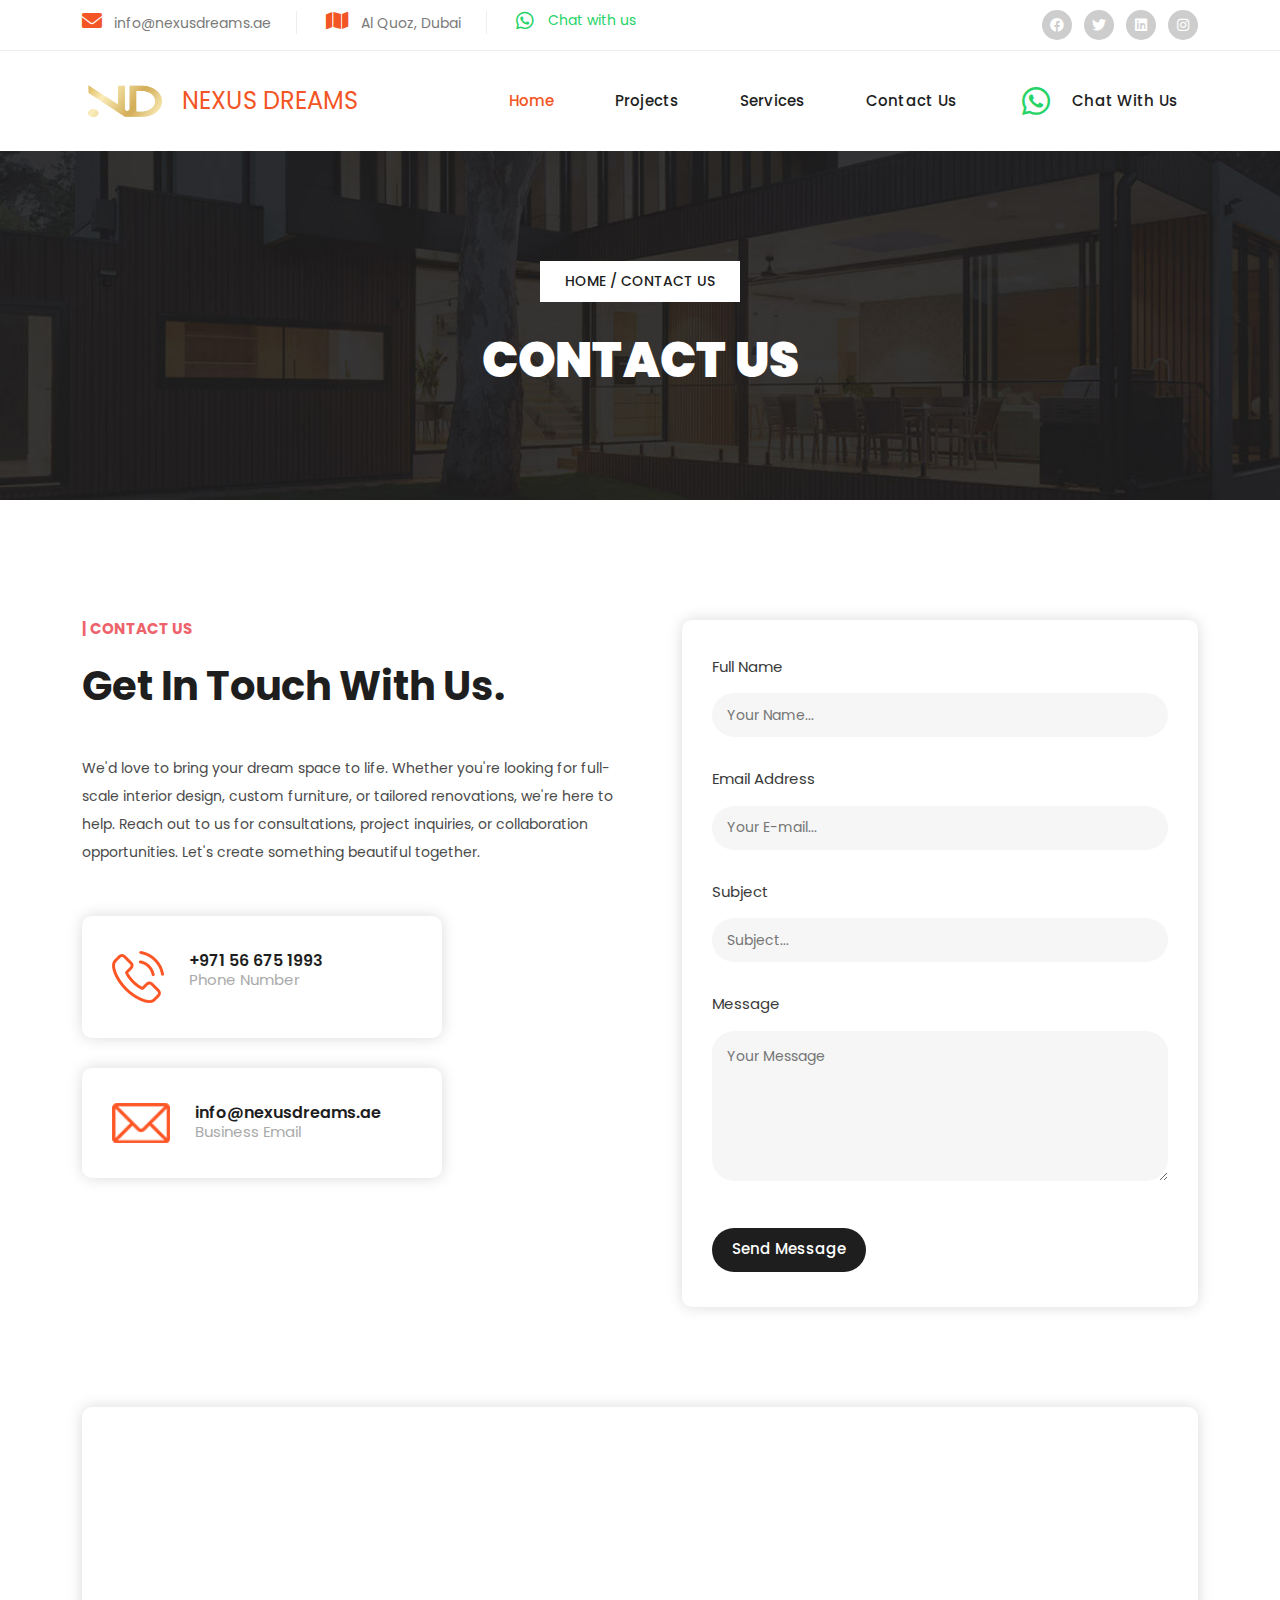
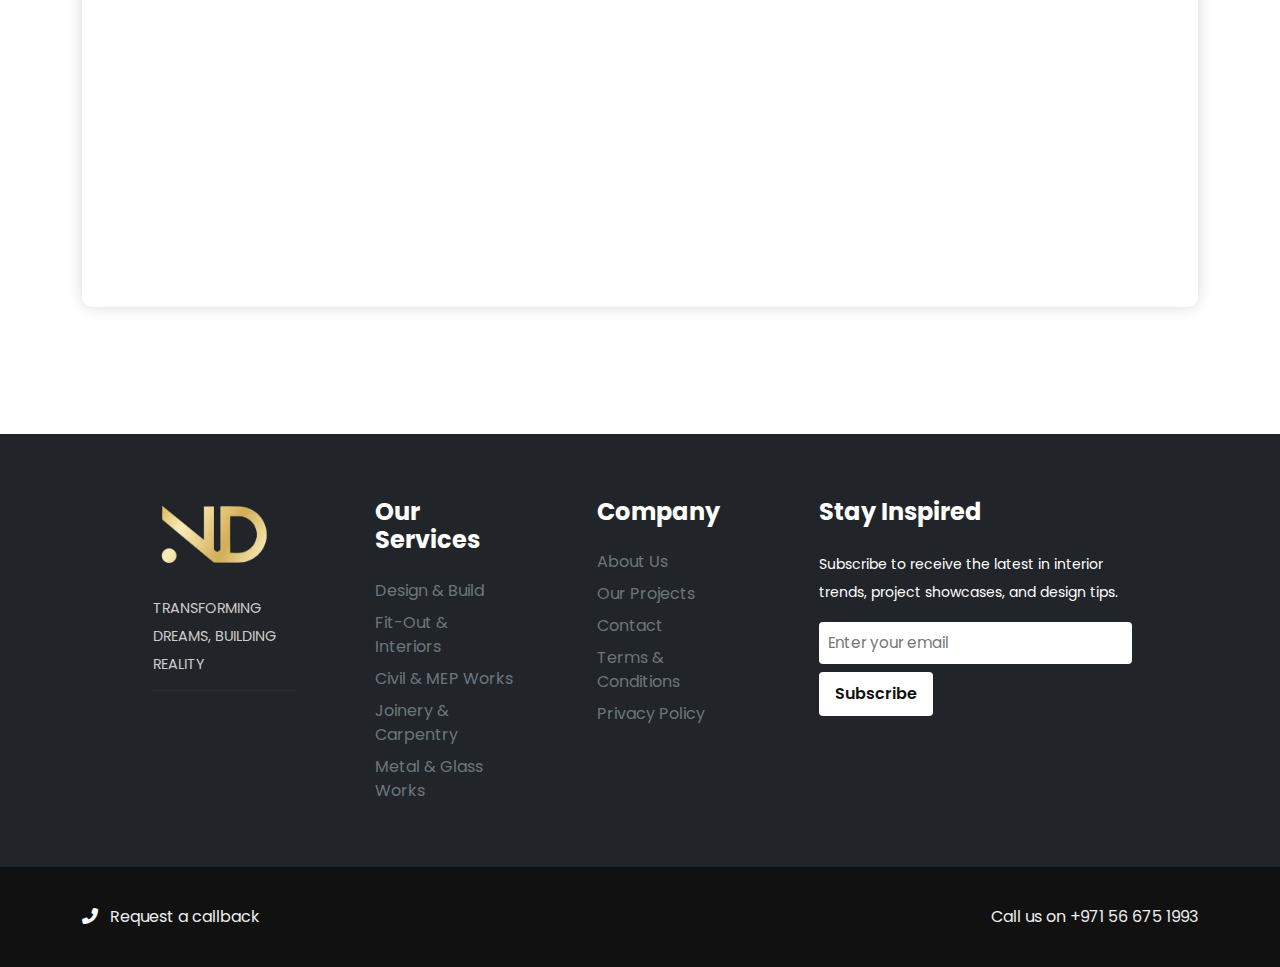
==== commit d8c97adc: "message" ====
--- a/contact.html
+++ b/contact.html
@@ -38,9 +38,20 @@
       <div class="row">
         <div class="col-lg-8 col-md-8">
           <ul class="info">
-            <li><i class="fa fa-envelope"></i>  info@nexusdreams.ae</li>
+            <li><i class="fa fa-envelope"></i> info@nexusdreams.ae</li>
             <li><i class="fa fa-map"></i> Al Quoz, Dubai</li>
+            <li>
+              <a href="https://wa.me/+971566751993?text=Hi%20there!" 
+                 target="_blank" 
+                 class="whatsapp-button" 
+                 title="Chat with us on WhatsApp"
+                 style="display: flex; align-items: center; gap: 6px; color: #25D366;">
+                 <i class="fab fa-whatsapp" style="color: #25D366;"></i> Chat with us
+              </a>
+            </li>
           </ul>
+          
+          
         </div>
         <div class="col-lg-4 col-md-4">
           <ul class="social-links">
@@ -65,16 +76,25 @@
                       <img src="assets/images/logo.png" alt="Nexus Logo" style="height: 40px; width: 100px;" class="logo">
                       <p style="font-size: 24px; color: #f35525;" class="text">NEXUS&nbspDREAMS</p>
                     </a>
-                    <!-- ***** Logo End ***** -->
-                    <!-- ***** Menu Start ***** -->
+                    
+         
                     <ul class="nav">
                       <li><a href="index.html" class="active">Home</a></li>
                       <li><a href="properties.html">Projects</a></li>
                       <li><a href="property-details.html">Services</a></li>
                       <li><a href="contact.html">Contact Us</a></li>
-                      <li><a href="tel: +971 56 675 1993" class="login" title="Call Now"><i class="fa fa-calendar"></i> Call Now</a></li>
-            
-                  </ul>   
+                      <li>
+                        <a href="https://wa.me/+971566751993?text=Hi%20there!" 
+                           target="_blank" 
+                           class="whatsapp-button" 
+                           title="Chat with us on WhatsApp"
+                           style="display: flex; align-items: center; gap: 6px;">
+                           <i class="fab fa-whatsapp" style="color: #25D366; font-size: 32px;"></i>
+
+                           Chat with us
+                        </a>
+                      </li>
+                    </ul>   
                     <a class='menu-trigger'>
                         <span>Menu</span>
                     </a>
--- a/assets/css/templatemo-villa-agency.css
+++ b/assets/css/templatemo-villa-agency.css
@@ -433,18 +433,10 @@
   letter-spacing: .25px;
 }
 
-.header-area .main-nav .nav li:last-child a {
-  background-color: #1e1e1e;
-  color: #fff;
-  font-size: 14px;
-  font-weight: 400;
-  text-transform: none;
-  border-radius: 20px;
-  padding-left: 0px;
-}
+
 
 .header-area .main-nav .nav li:last-child a i {
-  background-color: #f35525;
+
   display: inline-block;
   width: 40px;
   height: 40px;
@@ -455,9 +447,7 @@
   margin-left: -1px;
 }
 
-.header-area .main-nav .nav li:last-child:hover a {
-  background-color: #1e1e1e;
-}
+
 
 .header-area .main-nav .nav li:last-child:hover a i {
   color: #fff;
